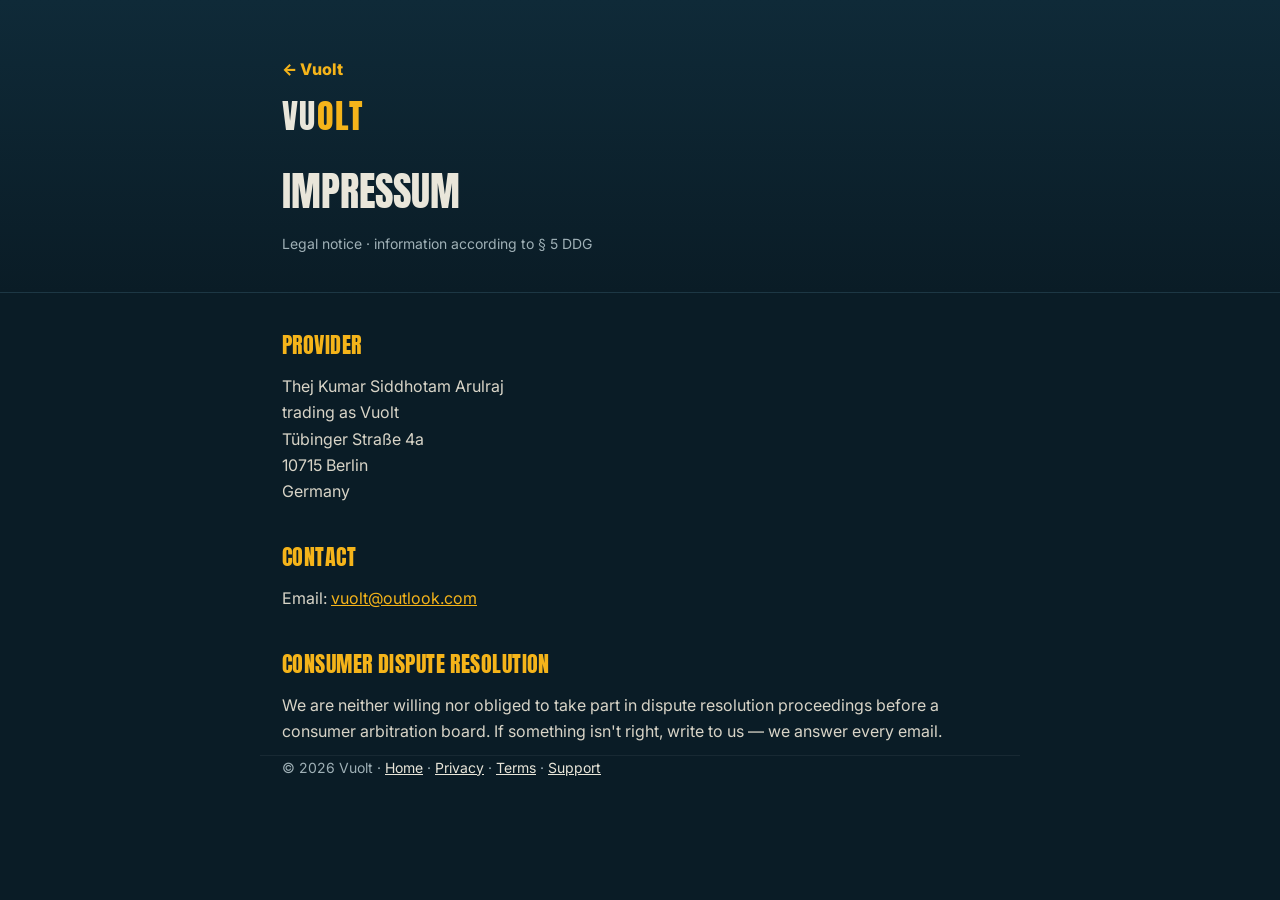
==== impressum.html @ 489a1ff5 "Add Impressum; complete Terms with provider and governing law German law requires a legal notice one" ====
<!DOCTYPE html>
<html lang="en">
<head>
<meta charset="UTF-8">
<meta name="viewport" content="width=device-width, initial-scale=1.0">
<!-- The law requires this page to be one click away for visitors, not findable by
     search: keep the address out of search results. Deliberately NOT blocked in
     robots.txt, which would stop crawlers reading this noindex. -->
<meta name="robots" content="noindex, nofollow, noarchive">
<title>Impressum — Vuolt</title>
<meta name="description" content="Legal notice (Impressum) for Vuolt: who publishes these apps and how to reach us.">
<link rel="preconnect" href="https://fonts.googleapis.com">
<link href="https://fonts.googleapis.com/css2?family=Anton&family=Inter:wght@400;600;800&display=swap" rel="stylesheet">
<style>
  :root{--navy:#0a1c26;--navy2:#0f2a38;--cream:#e9e6da;--amber:#f5b41a;--muted:#9fb0b6}
  *{box-sizing:border-box;margin:0;padding:0}
  body{font-family:'Inter',system-ui,sans-serif;background:var(--navy);color:var(--cream);line-height:1.65}
  a{color:var(--amber)}
  .wrap{max-width:760px;margin:0 auto;padding:0 22px}
  header{background:linear-gradient(180deg,var(--navy2),var(--navy));padding:56px 0 36px;border-bottom:1px solid rgba(255,255,255,.06)}
  .brand{font-family:'Anton',sans-serif;font-size:34px;letter-spacing:.04em;text-transform:uppercase}
  .brand span{color:var(--amber)}
  h1{font-family:'Anton',sans-serif;font-weight:400;text-transform:uppercase;font-size:40px;margin-top:14px}
  .updated{color:var(--muted);font-size:14px;margin-top:8px}
  main{padding:40px 0 60px}
  h2{font-family:'Anton',sans-serif;font-weight:400;text-transform:uppercase;letter-spacing:.02em;font-size:22px;color:var(--amber);margin:34px 0 10px;scroll-margin-top:24px}
  p{margin:10px 0;color:#d8d4c7}
  ul{margin:10px 0 10px 22px;color:#d8d4c7}
  li{margin:6px 0}
  .note{background:rgba(245,180,26,.1);border:1px solid rgba(245,180,26,.25);border-radius:12px;padding:14px 16px;color:#efe9d6;font-size:14px;margin:18px 0}
  footer{padding:30px 0;border-top:1px solid rgba(255,255,255,.06);color:var(--muted);font-size:14px}
  footer a{color:var(--cream)}
  .back{display:inline-block;margin-bottom:6px;color:var(--amber);font-weight:800;text-decoration:none}
  address{font-style:normal;margin:10px 0;color:#d8d4c7}
</style>
</head>
<body>
<header>
  <div class="wrap">
    <a class="back" href="index.html">&larr; Vuolt</a>
    <div class="brand">VU<span>OLT</span></div>
    <h1>Impressum</h1>
    <div class="updated">Legal notice &middot; information according to &sect; 5 DDG</div>
  </div>
</header>

<main class="wrap">
  <h2 id="provider">Provider</h2>
  <address>
    Thej Kumar Siddhotam Arulraj<br>
    trading as Vuolt<br>
    Tübinger Straße 4a<br>
    10715 Berlin<br>
    Germany
  </address>

  <h2 id="contact">Contact</h2>
  <p>Email: <a href="mailto:vuolt@outlook.com">vuolt@outlook.com</a></p>

  <h2 id="disputes">Consumer dispute resolution</h2>
  <p>We are neither willing nor obliged to take part in dispute resolution proceedings
  before a consumer arbitration board. If something isn't right, write to us — we
  answer every email.</p>
</main>

<footer class="wrap">
  &copy; <span id="yr"></span> Vuolt &middot; <a href="index.html">Home</a> &middot; <a href="privacy.html">Privacy</a> &middot; <a href="terms.html">Terms</a> &middot; <a href="support.html">Support</a>
</footer>
<script>
  document.getElementById('yr').textContent=new Date().getFullYear();
</script>
</body>
</html>
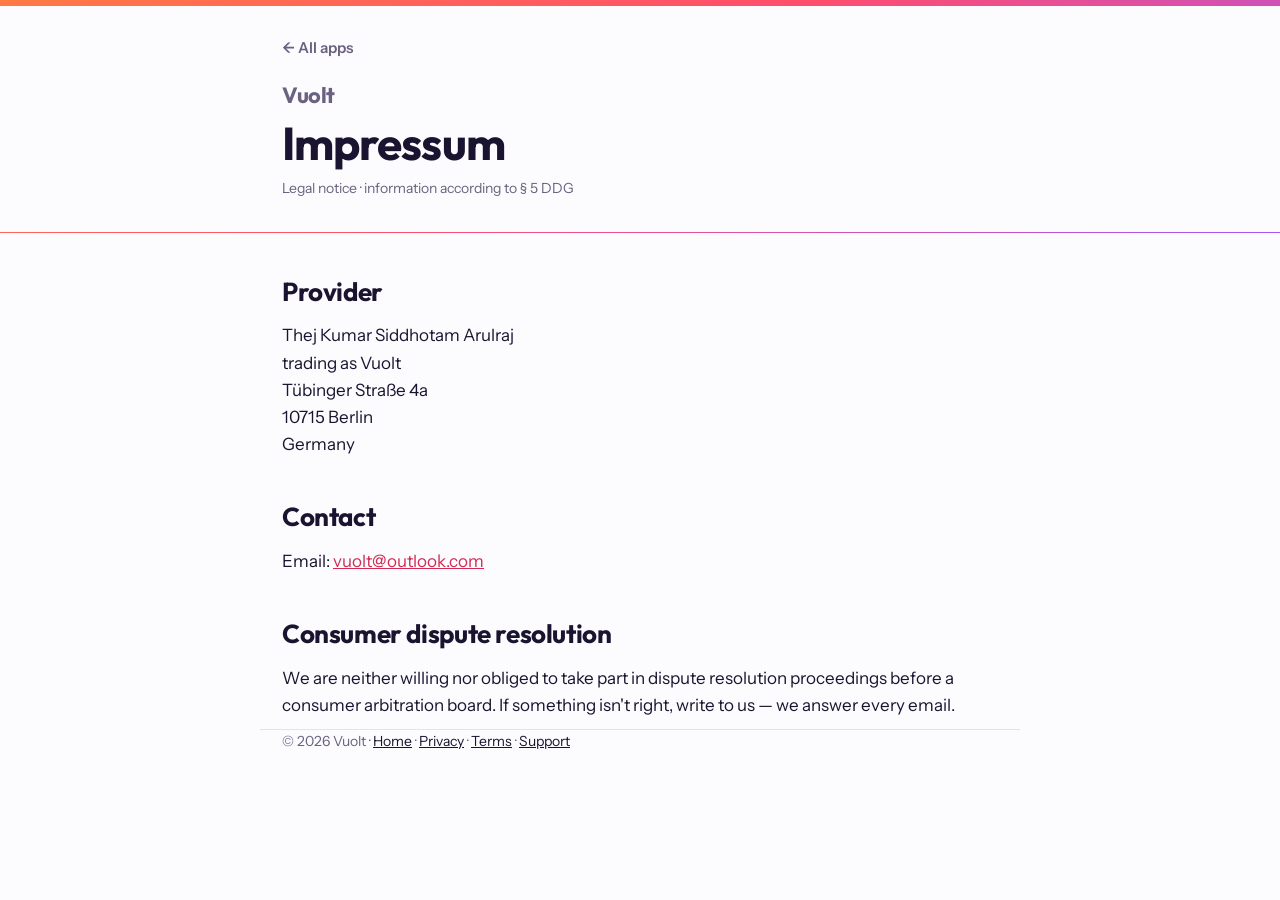
==== commit c6f1cf36: "Launch look: Meal Metrics as the hero, the app's own palette and type The front page opens on Meal M" ====
--- a/impressum.html
+++ b/impressum.html
@@ -10,35 +10,15 @@
 <title>Impressum — Vuolt</title>
 <meta name="description" content="Legal notice (Impressum) for Vuolt: who publishes these apps and how to reach us.">
 <link rel="preconnect" href="https://fonts.googleapis.com">
-<link href="https://fonts.googleapis.com/css2?family=Anton&family=Inter:wght@400;600;800&display=swap" rel="stylesheet">
-<style>
-  :root{--navy:#0a1c26;--navy2:#0f2a38;--cream:#e9e6da;--amber:#f5b41a;--muted:#9fb0b6}
-  *{box-sizing:border-box;margin:0;padding:0}
-  body{font-family:'Inter',system-ui,sans-serif;background:var(--navy);color:var(--cream);line-height:1.65}
-  a{color:var(--amber)}
-  .wrap{max-width:760px;margin:0 auto;padding:0 22px}
-  header{background:linear-gradient(180deg,var(--navy2),var(--navy));padding:56px 0 36px;border-bottom:1px solid rgba(255,255,255,.06)}
-  .brand{font-family:'Anton',sans-serif;font-size:34px;letter-spacing:.04em;text-transform:uppercase}
-  .brand span{color:var(--amber)}
-  h1{font-family:'Anton',sans-serif;font-weight:400;text-transform:uppercase;font-size:40px;margin-top:14px}
-  .updated{color:var(--muted);font-size:14px;margin-top:8px}
-  main{padding:40px 0 60px}
-  h2{font-family:'Anton',sans-serif;font-weight:400;text-transform:uppercase;letter-spacing:.02em;font-size:22px;color:var(--amber);margin:34px 0 10px;scroll-margin-top:24px}
-  p{margin:10px 0;color:#d8d4c7}
-  ul{margin:10px 0 10px 22px;color:#d8d4c7}
-  li{margin:6px 0}
-  .note{background:rgba(245,180,26,.1);border:1px solid rgba(245,180,26,.25);border-radius:12px;padding:14px 16px;color:#efe9d6;font-size:14px;margin:18px 0}
-  footer{padding:30px 0;border-top:1px solid rgba(255,255,255,.06);color:var(--muted);font-size:14px}
-  footer a{color:var(--cream)}
-  .back{display:inline-block;margin-bottom:6px;color:var(--amber);font-weight:800;text-decoration:none}
-  address{font-style:normal;margin:10px 0;color:#d8d4c7}
-</style>
+<link rel="preconnect" href="https://fonts.gstatic.com" crossorigin>
+<link href="https://fonts.googleapis.com/css2?family=Outfit:wght@700&family=Instrument+Sans:wght@400;600;700&display=swap" rel="stylesheet">
+<link rel="stylesheet" href="site.css">
 </head>
 <body>
 <header>
   <div class="wrap">
-    <a class="back" href="index.html">&larr; Vuolt</a>
-    <div class="brand">VU<span>OLT</span></div>
+    <a class="back" href="index.html">&larr; All apps</a>
+    <div class="brand">Vuolt</div>
     <h1>Impressum</h1>
     <div class="updated">Legal notice &middot; information according to &sect; 5 DDG</div>
   </div>
--- a/site.css
+++ b/site.css
@@ -0,0 +1,42 @@
+/* The inner pages (support, privacy, terms, impressum): the same tokens as the
+   front page, a quiet reading layout, the app's gradient only as a thin line
+   over the header. */
+:root{
+  --paper:#FCFBFE; --ink:#1B1430; --muted:#6A627F; --surface:#F4F1FA; --line:#E6E1F0;
+  --berry:#D12B52;
+  --hero:linear-gradient(150deg,#FF7A45 0%,#FF4D6D 48%,#A855F7 100%);
+}
+*{box-sizing:border-box;margin:0;padding:0}
+html{scroll-behavior:smooth}
+body{font-family:'Instrument Sans',system-ui,-apple-system,Segoe UI,Roboto,sans-serif;background:var(--paper);color:var(--ink);line-height:1.6;font-size:17px;-webkit-font-smoothing:antialiased}
+a{color:var(--berry)}
+:focus-visible{outline:3px solid var(--ink);outline-offset:3px;border-radius:4px}
+.wrap{max-width:760px;margin:0 auto;padding:0 22px}
+header{border-top:6px solid;border-image:var(--hero) 1;padding:28px 0 32px;border-bottom:1px solid var(--line)}
+.back{display:inline-block;margin-bottom:18px;color:var(--muted);font-weight:600;text-decoration:none;font-size:15px}
+.back:hover{color:var(--ink)}
+.brand{font-family:'Outfit',sans-serif;font-weight:700;font-size:22px;letter-spacing:-.02em;color:var(--muted)}
+h1{font-family:'Outfit',sans-serif;font-weight:700;letter-spacing:-.02em;line-height:1.05;font-size:clamp(34px,6vw,46px);margin-top:6px}
+.updated{color:var(--muted);font-size:14px;margin-top:10px}
+main{padding:36px 0 60px}
+h2{font-family:'Outfit',sans-serif;font-weight:700;letter-spacing:-.015em;font-size:26px;margin:38px 0 10px;scroll-margin-top:24px}
+h3{font-family:'Outfit',sans-serif;font-weight:700;font-size:19px;margin:24px 0 6px}
+p{margin:10px 0}
+ul,ol{margin:10px 0 10px 22px}
+li{margin:6px 0}
+address{font-style:normal;margin:10px 0}
+strong{font-weight:700}
+.email-btn{display:inline-flex;align-items:center;gap:8px;margin:18px 0;padding:13px 22px;border-radius:999px;background:var(--ink);color:#fff;font-weight:700;font-size:16px;text-decoration:none}
+.email-btn:hover{background:#2a2145}
+.note{background:var(--surface);border:1px solid var(--line);border-radius:14px;padding:14px 16px;font-size:15px;margin:18px 0}
+footer{padding:28px 0 40px;border-top:1px solid var(--line);color:var(--muted);font-size:14px}
+footer a{color:var(--ink)}
+/* Every app section has its own address, so a store listing can point
+   straight at it. The # beside a heading copies that link. */
+.jump{display:flex;flex-wrap:wrap;gap:8px;margin:18px 0 6px;padding:0;list-style:none}
+.jump li{margin:0}
+.jump a{display:inline-block;padding:6px 13px;border-radius:999px;font-size:13px;font-weight:700;text-decoration:none;color:var(--ink);background:#fff;border:1px solid var(--line)}
+.jump a:hover{background:var(--ink);border-color:var(--ink);color:#fff}
+.jump-label{color:var(--muted);font-size:14px;margin-top:22px}
+h2 .anchor{opacity:0;text-decoration:none;color:var(--muted);font-size:16px;margin-left:8px;transition:opacity .15s}
+h2:hover .anchor,h2 .anchor:focus{opacity:1}
